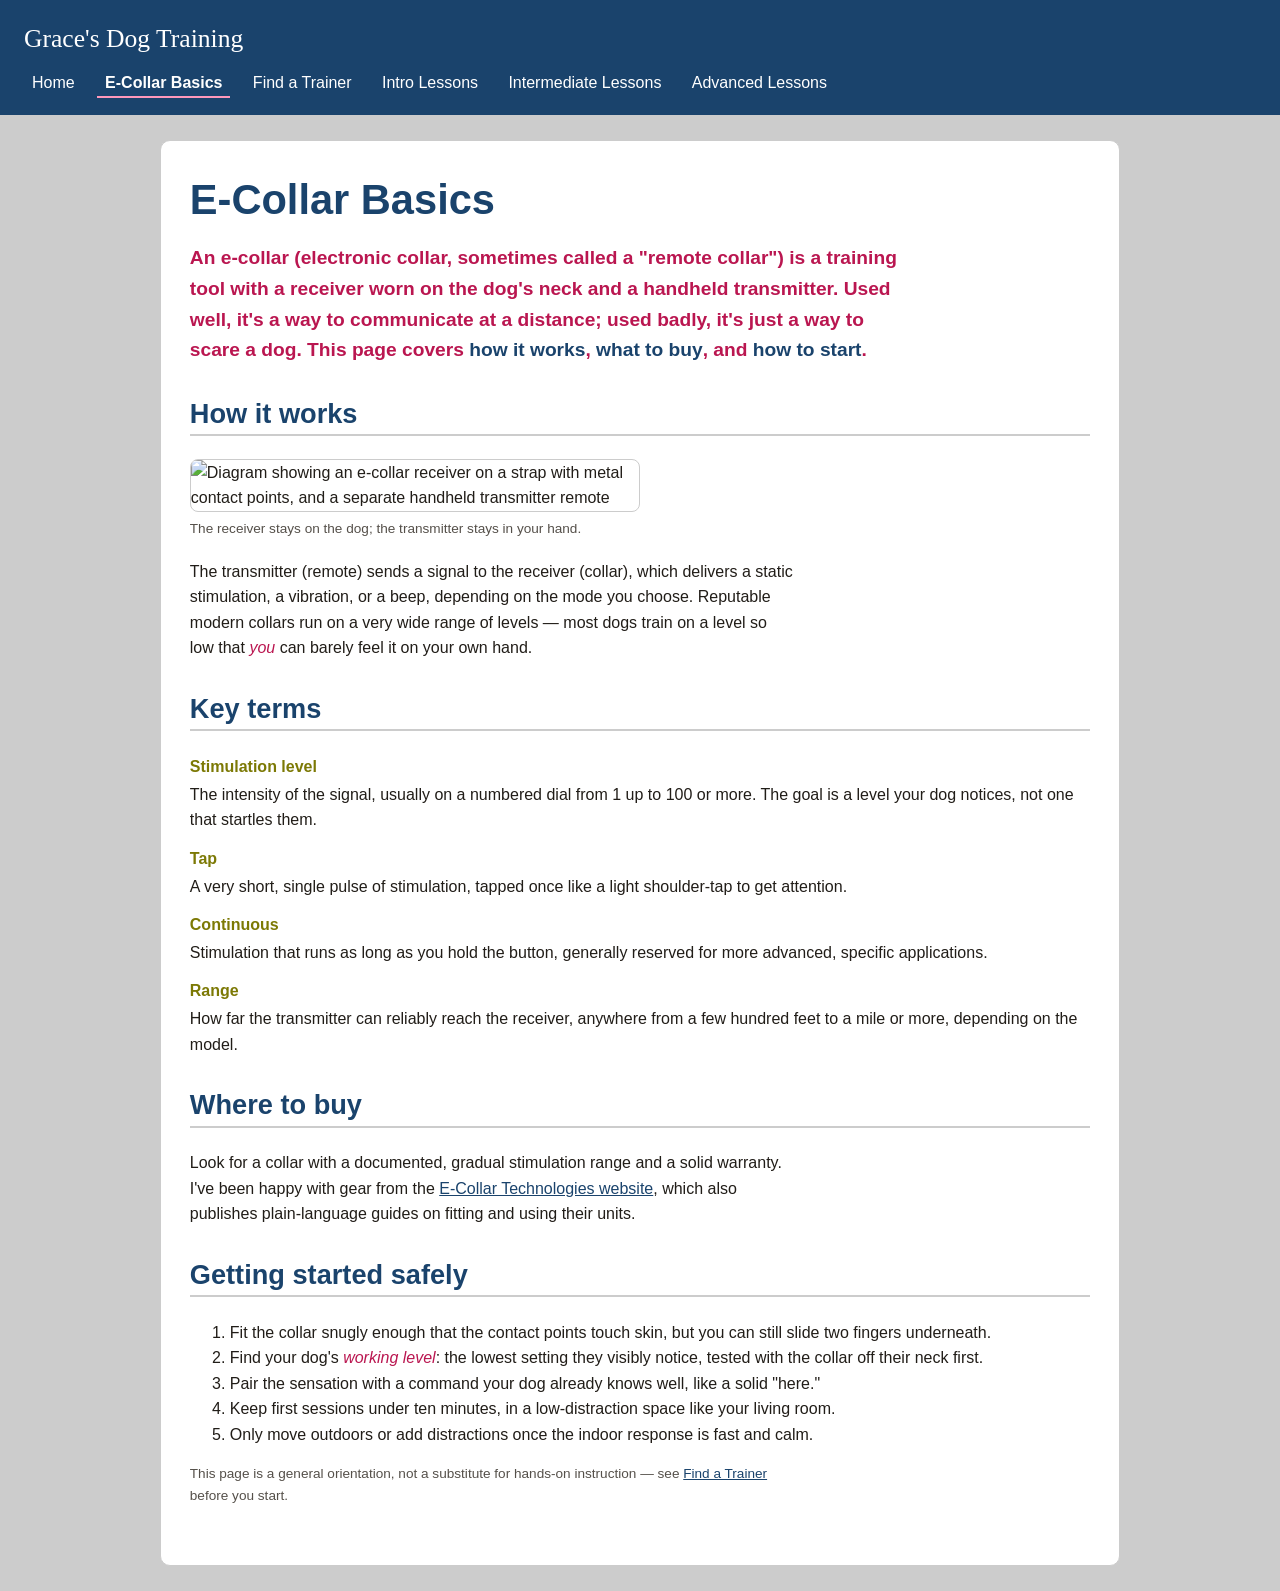
==== Ecollarbasics.html @ 1e7e14fb "Add files via upload" ====
<!DOCTYPE html>
<html lang="en">
<head>
  <meta charset="UTF-8">
  <meta name="viewport" content="width=device-width, initial-scale=1.0">
  <title>Grace's Dog Training — E-Collar Basics</title>
  <link rel="stylesheet" href="styles.css">
</head>
<body>
  <header class="site-header">
    <p class="brand">Grace's Dog Training</p>
    <nav class="site-nav" aria-label="Primary">
      <ul>
        <li><a href="index.html">Home</a></li>
        <li><a href="Ecollarbasics.html" aria-current="page">E-Collar Basics</a></li>
        <li><a href="Trainers.html">Find a Trainer</a></li>
        <li><a href="Introlessons.html">Intro Lessons</a></li>
        <li><a href="Intermediatelessons.html">Intermediate Lessons</a></li>
        <li><a href="Advancedlessons.html">Advanced Lessons</a></li>
      </ul>
    </nav>
  </header>

  <main>
    <h1>E-Collar Basics</h1>
    <p class="lede">An e-collar (electronic collar, sometimes called a "remote collar") is a training tool with a receiver worn on the dog's neck and a handheld transmitter. Used well, it's a way to communicate at a distance; used badly, it's just a way to scare a dog. This page covers <strong>how it works</strong>, <strong>what to buy</strong>, and <strong>how to start</strong>.</p>

    <h2>How it works</h2>
    <figure class="figure">
      <img src="/Users/grace/downloads/ecollarDiagram.jpg" alt="Diagram showing an e-collar receiver on a strap with metal contact points, and a separate handheld transmitter remote">
      <figcaption><small class="caption">The receiver stays on the dog; the transmitter stays in your hand.</small></figcaption>
    </figure>
    <p>The transmitter (remote) sends a signal to the receiver (collar), which delivers a static stimulation, a vibration, or a beep, depending on the mode you choose. Reputable modern collars run on a very wide range of levels — most dogs train on a level so low that <em>you</em> can barely feel it on your own hand.</p>

    <h2>Key terms</h2>
    <dl class="term-list">
      <dt>Stimulation level</dt>
      <dd>The intensity of the signal, usually on a numbered dial from 1 up to 100 or more. The goal is a level your dog notices, not one that startles them.</dd>

      <dt>Tap</dt>
      <dd>A very short, single pulse of stimulation, tapped once like a light shoulder-tap to get attention.</dd>

      <dt>Continuous</dt>
      <dd>Stimulation that runs as long as you hold the button, generally reserved for more advanced, specific applications.</dd>

      <dt>Range</dt>
      <dd>How far the transmitter can reliably reach the receiver, anywhere from a few hundred feet to a mile or more, depending on the model.</dd>
    </dl>

    <h2>Where to buy</h2>
    <p>Look for a collar with a documented, gradual stimulation range and a solid warranty. I've been happy with gear from the <a href="https://www.ecollar.com/">E-Collar Technologies website</a>, which also publishes plain-language guides on fitting and using their units.</p>

    <h2>Getting started safely</h2>
    <ol>
      <li>Fit the collar snugly enough that the contact points touch skin, but you can still slide two fingers underneath.</li>
      <li>Find your dog's <em>working level</em>: the lowest setting they visibly notice, tested with the collar off their neck first.</li>
      <li>Pair the sensation with a command your dog already knows well, like a solid "here."</li>
      <li>Keep first sessions under ten minutes, in a low-distraction space like your living room.</li>
      <li>Only move outdoors or add distractions once the indoor response is fast and calm.</li>
    </ol>

    <p><small class="caption">This page is a general orientation, not a substitute for hands-on instruction — see <a href="Trainers.html">Find a Trainer</a> before you start.</small></p>
  </main>

</body>
</html>
---- styles.css ----
:root {
  --blue: #1A436C;
  --olive: #7C7905;
  --pink: #FF98BB;
  --magenta: #BA1650;
  --mauve: #AE6E9D;
  --gray: #CCCCCC;

  --ink: #211D18;

  --font-body: 'Tahoma', Verdana, sans-serif;
  --font-serif: Georgia, 'Times New Roman', serif;
}

* { box-sizing: border-box; }

body {
  margin: 0;
  font-family: var(--font-body);
  color: var(--ink);
  background-color: var(--gray);
  line-height: 1.6;
}

img { max-width: 50%; display: block; }

a {
  color: var(--blue);
}
a:hover, a:focus { color: var(--magenta); }

:focus-visible {
  outline: 3px solid var(--magenta);
  outline-offset: 2px;
}

/* ---------- Typography ---------- */
h1, h2, h3 {
  font-family: var(--font-body);
  color: var(--blue);
  line-height: 1.15;
}

h1 { font-size: 2.6rem; margin: 0 0 0.4rem; }
h2 { font-size: 1.7rem; margin-top: 2rem; border-bottom: 2px solid var(--gray); padding-bottom: 0.3rem; }
h3 { font-size: 1.25rem; margin-bottom: 0.4rem; }

p { max-width: 68ch; }

/* Styling-change examples (bold / size / color) across the site */
strong { font-weight: 700; color: var(--blue); }
em { font-style: italic; color: var(--magenta); }
mark {
  background: var(--pink);
  color: var(--ink);
  padding: 0 0.25em;
  border-radius: 3px;
}
.lede {
  font-size: 1.2rem;
  font-weight: 600;
  color: var(--magenta);
}
small.caption {
  display: block;
  font-size: 0.85rem;
  color: #55504a;
  margin-top: 0.35rem;
}

/* ---------- Layout shell ---------- */
header.site-header {
  background: var(--blue);
  color: #ffffff;
  padding: 1.2rem 1.5rem;
}

.site-header .brand {
  /* The one intentional serif element on the site — see --font-serif above */
  font-family: var(--font-serif);
  font-size: 1.6rem;
  margin: 0 0 0.6rem;
  color: #ffffff;
}

nav.site-nav ul {
  list-style: none;
  margin: 0;
  padding: 0;
  display: flex;
  flex-wrap: wrap;
  gap: 0.4rem 0.9rem;
}

nav.site-nav a {
  color: #ffffff;
  text-decoration: none;
  font-weight: 500;
  padding: 0.3rem 0.5rem;
  border-bottom: 2px solid transparent;
}

nav.site-nav a:hover,
nav.site-nav a:focus {
  border-bottom: 2px solid var(--pink);
  color: #ffffff;
}

nav.site-nav a[aria-current="page"] {
  border-bottom: 2px solid var(--pink);
  font-weight: 600;
}

main {
  max-width: 960px;
  margin: 1.6rem auto;
  padding: 2.2rem 1.8rem 2.6rem;
  background: #ffffff;
  border: 1px solid var(--gray);
  border-radius: 10px;
}

footer.site-footer {
  background: var(--blue);
  color: #ffffff;
  text-align: center;
  padding: 1.2rem;
  font-size: 0.9rem;
}

footer.site-footer a { color: var(--pink); }

.card {
  background: #ffffff;
  border: 1px solid var(--mauve);
  border-radius: 10px;
  padding: 1.2rem 1.4rem;
  margin: 1rem 0;
}

dl.term-list dt {
  font-family: var(--font-body);
  font-weight: 700;
  color: var(--olive);
  margin-top: 0.8rem;
}
dl.term-list dd {
  margin: 0.15rem 0 0;
}

.figure {
  margin: 1.2rem 0;
}
.figure img {
  border: 1px solid var(--gray);
  border-radius: 8px;
  background: #fff;
}

/* Lesson card grid, used on the three lesson pages */
.lesson-grid {
  display: grid;
  grid-template-columns: repeat(auto-fit, minmax(220px, 1fr));
  gap: 1.2rem;
  margin: 1.2rem 0;
}
.lesson-grid .card img { margin-bottom: 0.6rem; }

.trainers-layout {
  display: grid;
  grid-template-columns: 1.1fr 0.9fr;
  gap: 1.8rem;
  align-items: start;
}

.trainers-layout .map-figure img {
  width: 100%;
}

@media (max-width: 680px) {
  .trainers-layout { grid-template-columns: 1fr; }
  h1 { font-size: 2.1rem; }
}

.hero {
  display: grid;
  grid-template-columns: 1fr 1fr;
  gap: 2rem;
  align-items: center;
}
.hero .figure img { width: 100%; }

@media (max-width: 680px) {
  .hero { grid-template-columns: 1fr; }
}
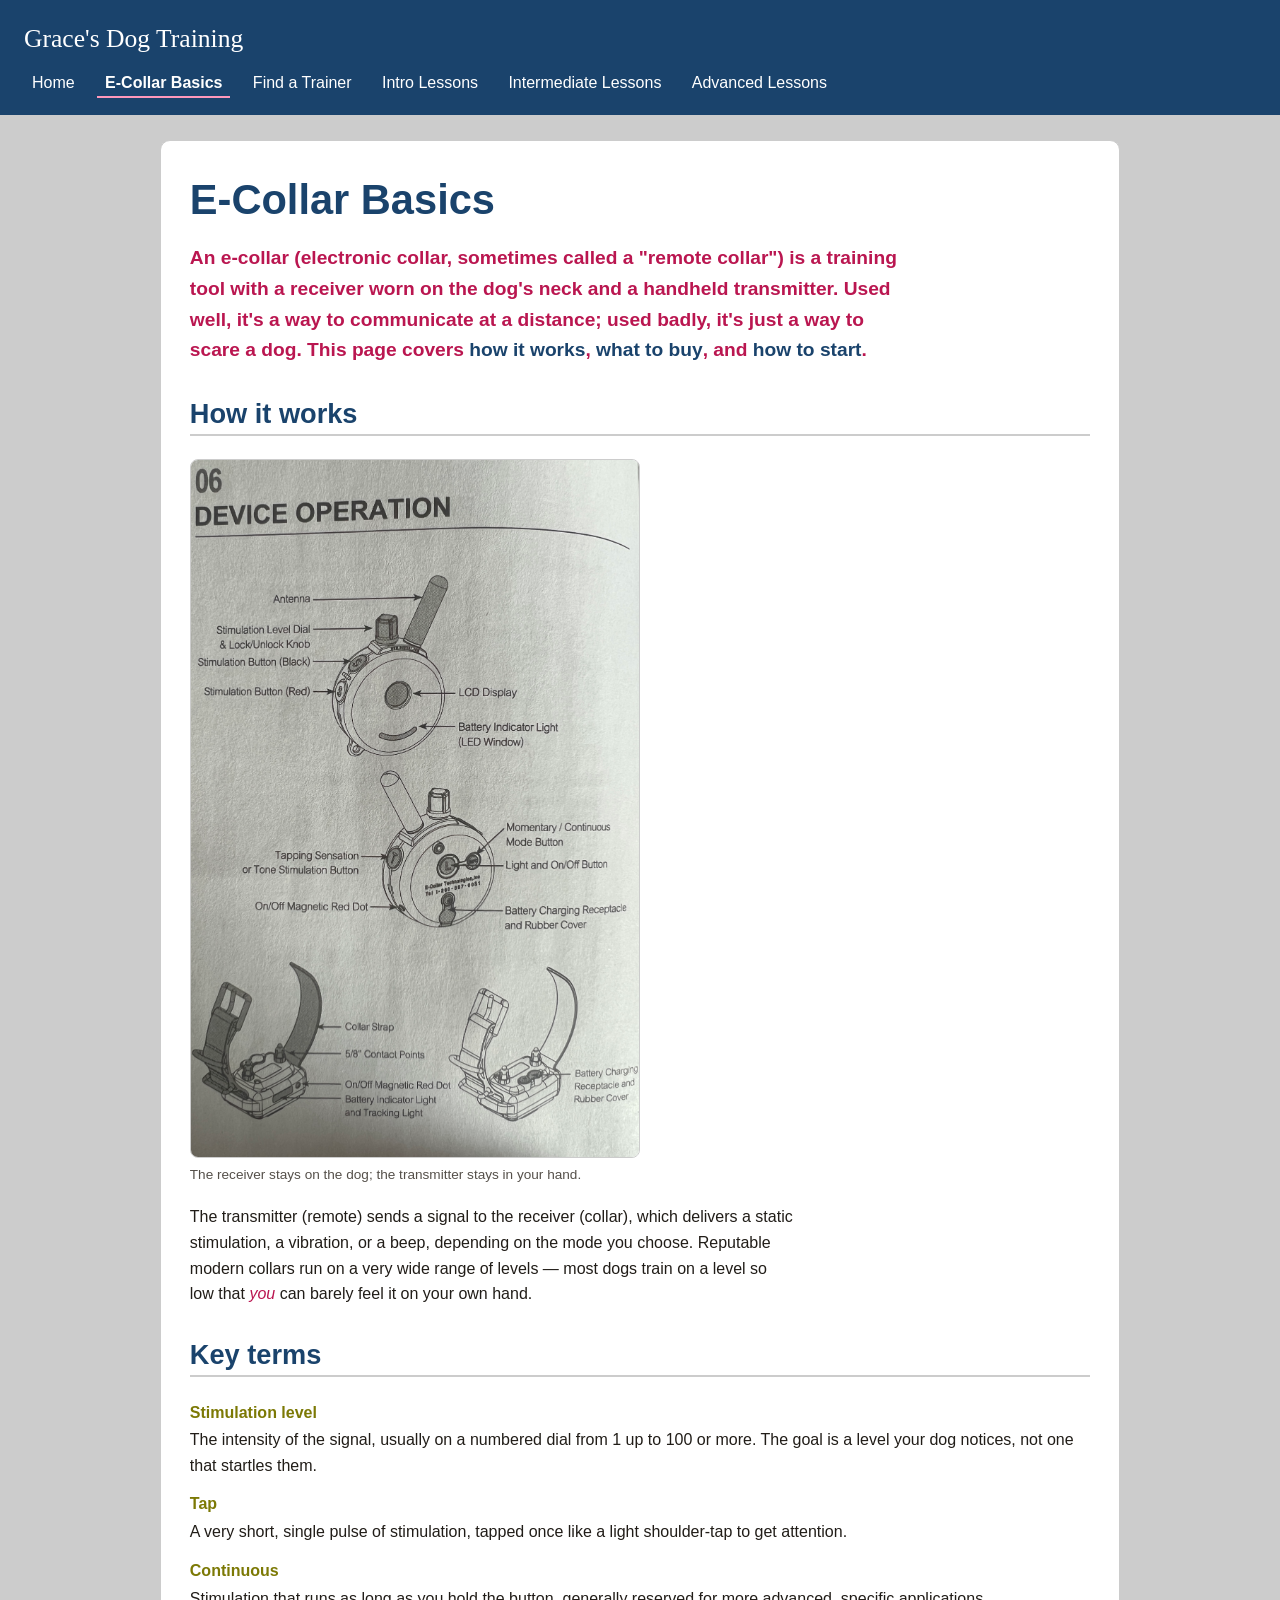
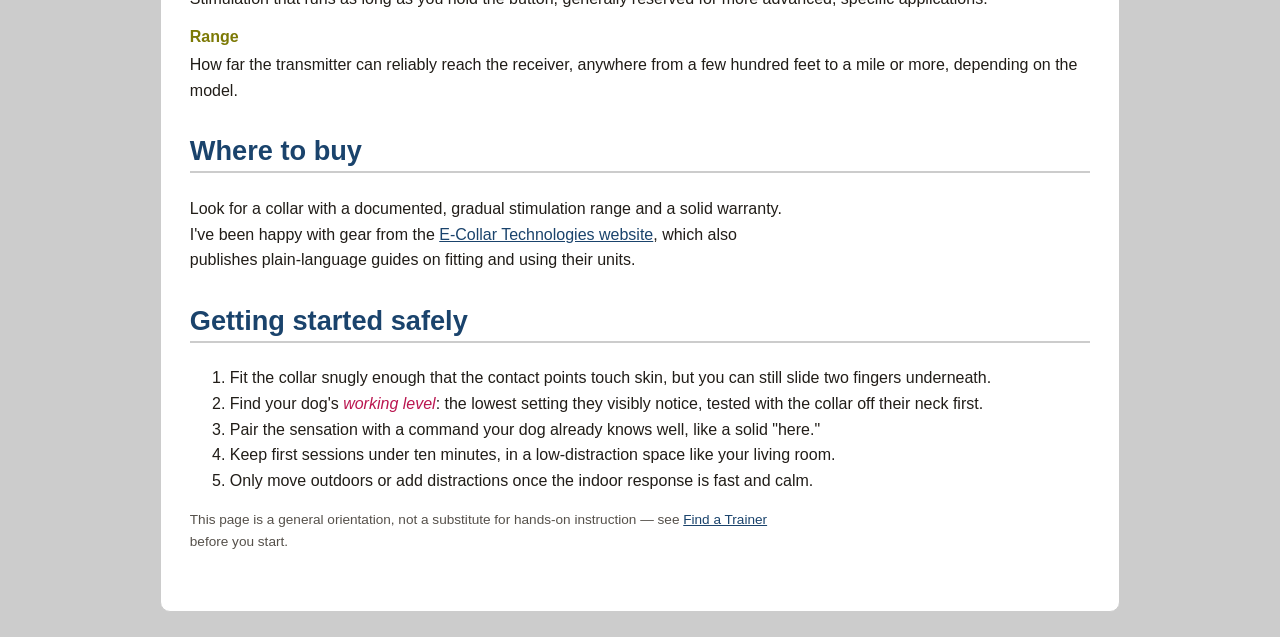
==== commit acb53ca9: "Update Ecollarbasics.html" ====
--- a/Ecollarbasics.html
+++ b/Ecollarbasics.html
@@ -27,7 +27,7 @@
 
     <h2>How it works</h2>
     <figure class="figure">
-      <img src="/Users/grace/downloads/ecollarDiagram.jpg" alt="Diagram showing an e-collar receiver on a strap with metal contact points, and a separate handheld transmitter remote">
+      <img src="ecollarDiagram.jpg" alt="Diagram showing an e-collar receiver on a strap with metal contact points, and a separate handheld transmitter remote">
       <figcaption><small class="caption">The receiver stays on the dog; the transmitter stays in your hand.</small></figcaption>
     </figure>
     <p>The transmitter (remote) sends a signal to the receiver (collar), which delivers a static stimulation, a vibration, or a beep, depending on the mode you choose. Reputable modern collars run on a very wide range of levels — most dogs train on a level so low that <em>you</em> can barely feel it on your own hand.</p>
